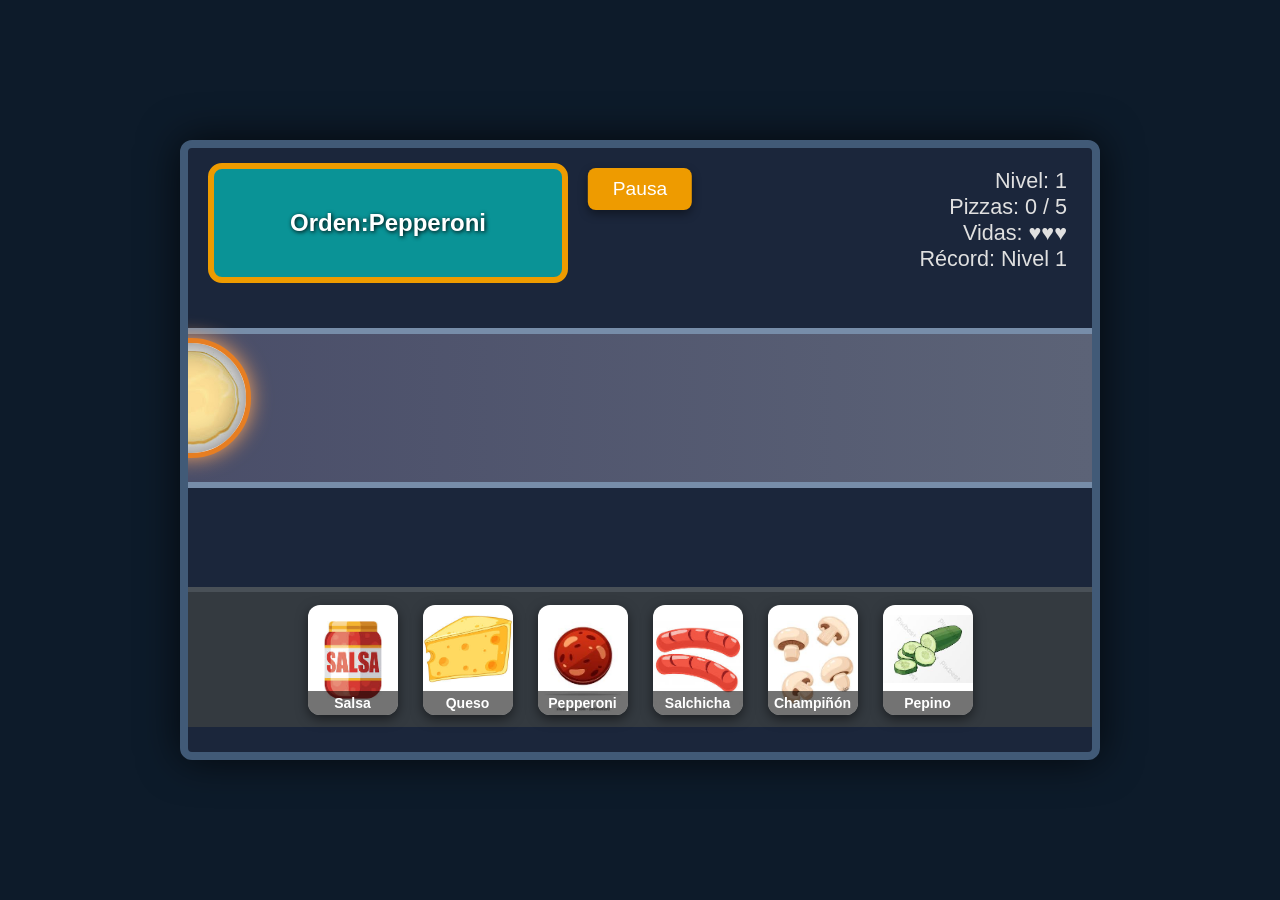
==== index.html @ cbe4cb33 "Update index.html agregando descripcion para subir a google" ====
<!DOCTYPE html>
<html lang="es">
<head>
  <meta charset="UTF-8" />
  <meta name="viewport" content="width=device-width, initial-scale=1.0, maximum-scale=1.0, user-scalable=no"/>
  <title>Pizzatrón 3000</title>
  <meta name="description" content="Pizzatrón 3000 es un juego de habilidad y rapidez donde debes preparar pizzas según los pedidos que llegan en una cinta transportadora. ¡Pon a prueba tus reflejos y conviértete en el mejor pizzero!" />
  <meta name="keywords" content="juego, pizza, habilidad, rapidez, pedidos, cinta transportadora, reflejos, pizzero" />
  <link rel="icon" type="image/x-icon" href="https://yt3.ggpht.com/yti/ANjgQV-TbMBT-NI-A6CFI1YOlNHz2Vl4WK170n8cFYwg7izNAA=s108-c-k-c0x00ffffff-no-rj">
  <link rel="stylesheet" href="./css/styles.css">
</head>
    <body>
        <div id="game">
            <div id="conveyor"></div>
            <div id="pizza"></div>

            <div id="order-board">
                Orden:  <span id="current-order">—</span>
            </div>
            <div id="stats">
                Nivel: <span id="level">1</span><br>
                Pizzas: <span id="score">0</span> / 5<br>
                <div id="lives">
                    Vidas: <span id="hearts">♥♥♥</span>
                </div>
                Récord: Nivel <span id="high-level">—</span>
            </div>
            <div id="ingredients-bar">
                <div class="ing-button" data-ing="salsa"     title="Salsa">
                    <span class="ing-label">Salsa</span>
                </div>
                <div class="ing-button" data-ing="queso"     title="Queso">
                    <span class="ing-label">Queso</span>
                </div>
                <div class="ing-button" data-ing="pepperoni" title="Pepperoni">
                    <span class="ing-label">Pepperoni</span>
                </div>
                <div class="ing-button" data-ing="salchicha" title="Salchicha">
                    <span class="ing-label">Salchicha</span>
                </div>
                <div class="ing-button" data-ing="champi"    title="Champiñón">
                    <span class="ing-label">Champiñón</span>
                </div>
                <div class="ing-button" data-ing="pepino"    title="Pepino">
                    <span class="ing-label">Pepino</span>
                </div>
            </div>
            <div id="game-over">
                <div>GAME OVER</div>
                <div class="final-text">
                    Nivel alcanzado: <span id="final-level">—</span><br>
                    Pizzas correctas: <span id="final-pizzas">0</span>
                </div>

                <!-- Nuevo formulario simple -->
                <div style="margin: 25px 0; text-align: center; color: white; font-size: 1.2rem;">
                    <label for="player-name">Tu nombre:</label><br>
                    <input type="text" id="player-name" placeholder="Ej: Issac" style="padding: 8px; margin: 8px; width: 200px; border-radius: 6px; border: 1px solid #ccc;"><br>

                    <label for="player-age">Tu edad:</label><br>
                    <input type="number" id="player-age" placeholder="Ej: 15" min="5" max="100" style="padding: 8px; margin: 8px; width: 200px; border-radius: 6px; border: 1px solid #ccc;"><br>
                </div>
                <button id="export-stats-btn" style="margin: 15px; padding: 12px 30px; font-size: 1.3rem; background: #4caf50; color: white; border: none; border-radius: 8px; cursor: pointer;">
                    Exportar mis resultados (CSV)
                </button>
                <button onclick="location.reload()" style="margin: 15px; padding: 12px 30px; font-size: 1.3rem;">JUGAR DE NUEVO</button>
            </div>
            <div id="pause-overlay">
            <div class="pause-content">
                <h1>PAUSA</h1>
                <button id="resume-btn">Continuar</button>
            </div>
            </div>

            <button id="pause-btn">Pausa</button>
        </div>
        <script src="./javascript/script.js"></script>
    </body>
</html>
---- css/styles.css ----
* {
  margin: 0;
  padding: 0;
  box-sizing: border-box;
}

body {
  font-family: Arial, Helvetica, sans-serif;
  background: #0d1b2a;
  color: #e0e0e0;
  height: 100vh;
  display: flex;
  justify-content: center;
  align-items: center;
  overflow: hidden;
}

#game {
  position: relative;
  width: 920px;
  height: 620px;
  background: #1b263b;
  border: 8px solid #415a77;
  border-radius: 12px;
  overflow: hidden;
  box-shadow: 0 0 40px rgba(0,0,0,0.7);
}

#conveyor {
  position: absolute;
  top: 180px;
  left: 0;
  width: 100%;
  height: 160px;
  background: linear-gradient(to right, #4a4e69, #5c6377);
  border-top: 6px solid #778da9;
  border-bottom: 6px solid #778da9;
}

#pizza {
  position: absolute;
  left: -140px;
  top: 190px;
  width: 120px;
  height: 120px;
  background: #f4a261 url('../imagenes/pizza.jpg') center/cover;
  border-radius: 50%;
  border: 5px solid #e67e22;
  box-shadow: inset 0 0 30px rgba(0,0,0,0.6), 0 0 20px #f4a261;
  transition: transform 0.1s, box-shadow 0.4s;
  user-select: none;
}

.ingredient {
  position: absolute;
  width: 38px;
  height: 38px;
  pointer-events: none;
  transform: translate(-50%, -50%);
  background-size: cover;
  background-position: center;
  transition: transform 0.25s ease-out;

}

.ingredient.placed {
  animation: bounceIn 0.4s ease-out;
}

@keyframes bounceIn {
  0%   { transform: translate(-50%, -50%) scale(0.4); }
  60%  { transform: translate(-50%, -50%) scale(1.25); }
  100% { transform: translate(-50%, -50%) scale(1); }
}

#order-board {
  position: absolute;
  top: 15px;
  left: 20px;
  width: 360px;
  height: 120px;
  background: #0a9396;
  border: 6px solid #ee9b00;
  border-radius: 14px;
  padding: 15px;
  font-size: 1.5rem;
  color: white;
  font-weight: bold;
  text-shadow: 1px 1px 4px black;
  display: flex;
  align-items: center;
  justify-content: center;
  word-break: break-word;
}

#stats {
  position: absolute;
  top: 20px;
  right: 25px;
  font-size: 1.35rem;
  text-align: right;
}

#ingredients-bar {
  position: absolute;
  bottom: 25px;
  left: 0;
  width: 100%;
  height: 140px;
  background: #343a40;
  border-top: 5px solid #495057;
  display: flex;
  justify-content: center;
  align-items: center;
  gap: 25px;
}

.ing-button {
  width: 90px;
  height: 110px;
  border-radius: 12px;
  background-color: white;
  background-size: contain;
  background-repeat: no-repeat;
  background-position: center 10px;
  box-shadow: 0 4px 12px rgba(0,0,0,0.5);
  display: flex;
  flex-direction: column;
  align-items: center;
  justify-content: flex-end;
  cursor: pointer;
  transition: all 0.15s;
  user-select: none;
}

.ing-button:active {
  transform: scale(0.92);
}

.ing-button:hover {
  transform: scale(1.1);
  box-shadow: 0 0 20px #ee9b00;
}

.ing-button span {
  width: 100%;
  text-align: center;
  background: rgba(0,0,0,0.55);
  color: white;
  font-size: 14px;
  font-weight: bold;
  padding: 4px 0;
  border-bottom-left-radius: 12px;
  border-bottom-right-radius: 12px;
}

/* Imágenes de ingredientes */
.ing-button[data-ing="salsa"]     { background-image: url('../imagenes/salsa.jpg'); }
.ing-button[data-ing="queso"]     { background-image: url('../imagenes/queso.jpg'); }
.ing-button[data-ing="pepperoni"] { background-image: url('../imagenes/pepperoni.jpg'); }
.ing-button[data-ing="salchicha"] { background-image: url('../imagenes/salchicha.jpg'); }
.ing-button[data-ing="champi"]    { background-image: url('../imagenes/champiñones.jpg'); }
.ing-button[data-ing="pepino"]    { background-image: url('../imagenes/pepino.jpg'); }

#game-over {
  position: absolute;
  inset: 0;
  background: rgba(0,0,0,0.9);
  display: none;
  flex-direction: column;
  justify-content: center;
  align-items: center;
  color: #ff4d6d;
  font-size: 5rem;
  font-weight: bold;
  text-shadow: 5px 5px 15px black;
  z-index: 100;
}

#game-over .final-text {
  font-size: 2.4rem;
  margin: 25px 0;
  color: #ffd60a;
}

#game-over button {
  margin-top: 40px;
  padding: 18px 50px;
  font-size: 2rem;
  background: #ff4d6d;
  border: none;
  border-radius: 14px;
  color: white;
  cursor: pointer;
}

#pause-btn {
  position: absolute;
  top: 20px;
  left: 50%;
  transform: translateX(-50%);
  padding: 10px 25px;
  font-size: 1.2rem;
  background: #ee9b00;
  color: white;
  border: none;
  border-radius: 8px;
  cursor: pointer;
  z-index: 50;
  box-shadow: 0 4px 10px rgba(0,0,0,0.4);
}

#pause-btn:hover {
  background: #ffaa00;
}

#pause-overlay {
  position: absolute;
  inset: 0;
  background: rgba(0,0,0,0.75);
  display: none;
  flex-direction: column;
  justify-content: center;
  align-items: center;
  z-index: 60;
  color: white;
}

.pause-content {
  text-align: center;
}

.pause-content h1 {
  font-size: 5rem;
  margin-bottom: 30px;
  text-shadow: 3px 3px 10px black;
}

#resume-btn {
  padding: 15px 50px;
  font-size: 1.8rem;
  background: #4caf50;
  color: white;
  border: none;
  border-radius: 10px;
  cursor: pointer;
}

#resume-btn:hover {
  background: #66bb6a;
}


@media (max-width: 920px) {
  #game {
    width: 100vw;               /* ocupa todo el ancho del celular */
    height: 100vh;              /* ocupa toda la pantalla */
    border-radius: 0;           /* sin bordes redondos en móvil */
    border: none;               /* quita borde grueso para ganar espacio */
    box-shadow: none;           /* quita sombra para rendimiento */
  }

  body {
    margin: 0;
    padding: 0;
    overflow: hidden;
  }

  #conveyor {
    top: 20%;                   /* ajusta posición */
    height: 25vh;               /* más alto relativo */
  }

  #pizza {
    width: 18vw;                /* tamaño relativo al ancho */
    height: 18vw;
    top: 25%;                   /* centro aproximado */
    left: -20vw;                /* inicia fuera de pantalla */
  }

  .ingredient {
    width: 6vw;
    height: 6vw;
  }

  #order-board {
    width: 70vw;
    height: 12vh;
    top: 2vh;
    left: 2vw;
    font-size: 4vw;             /* texto más grande en móvil */
    padding: 2vw;
  }

  #stats {
    top: 2vh;
    right: 2vw;
    font-size: 3.5vw;
    text-align: right;
  }

  #ingredients-bar {
    bottom: 0;
    height: 18vh;
    gap: 2vw;
    padding: 1vh 2vw;
  }

  .ing-button {
    width: 14vw;
    height: 16vh;
    border-radius: 10px;
  }

  .ing-button span {
    font-size: 2.5vw;
    padding: 1vh 0;
  }

  #pause-btn {
    top: 1vh;
    padding: 1.5vh 4vw;
    font-size: 3.5vw;
  }

  #pause-overlay .pause-content h1 {
    font-size: 15vw;
  }

  #pause-overlay #resume-btn {
    padding: 2vh 8vw;
    font-size: 5vw;
  }

  #game-over {
    font-size: 12vw;
  }

  #game-over .final-text {
    font-size: 5vw;
  }

  #game-over button {
    padding: 2vh 6vw;
    font-size: 4.5vw;
  }
}

/* Mejora toque en móvil */
.ing-button {
  touch-action: manipulation;   /* evita zoom al doble tap */
}
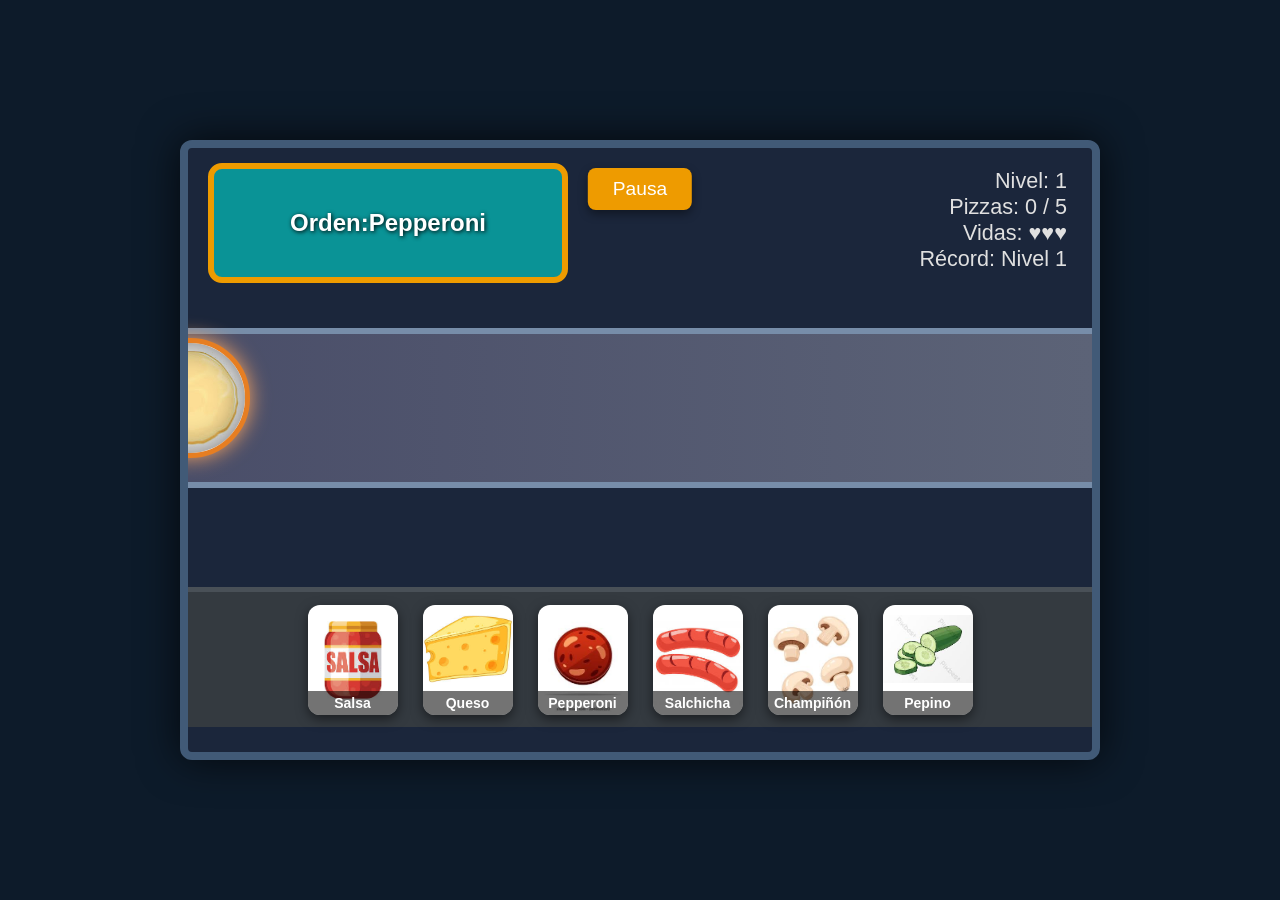
==== commit 00a3cb9c: "Update index.html Poniendo propiedad" ====
--- a/index.html
+++ b/index.html
@@ -3,9 +3,9 @@
 <head>
   <meta charset="UTF-8" />
   <meta name="viewport" content="width=device-width, initial-scale=1.0, maximum-scale=1.0, user-scalable=no"/>
-  <title>Pizzatrón 3000</title>
+  <title>Pizzatrón 3000 - Mateo Zea Paredes</title>
   <meta name="description" content="Pizzatrón 3000 es un juego de habilidad y rapidez donde debes preparar pizzas según los pedidos que llegan en una cinta transportadora. ¡Pon a prueba tus reflejos y conviértete en el mejor pizzero!" />
-  <meta name="keywords" content="juego, pizza, habilidad, rapidez, pedidos, cinta transportadora, reflejos, pizzero" />
+  <meta name="keywords" content="juego, pizza, habilidad, rapidez, pedidos, cinta transportadora, reflejos, pizzero, MateoZea" />
   <link rel="icon" type="image/x-icon" href="https://yt3.ggpht.com/yti/ANjgQV-TbMBT-NI-A6CFI1YOlNHz2Vl4WK170n8cFYwg7izNAA=s108-c-k-c0x00ffffff-no-rj">
   <link rel="stylesheet" href="./css/styles.css">
 </head>
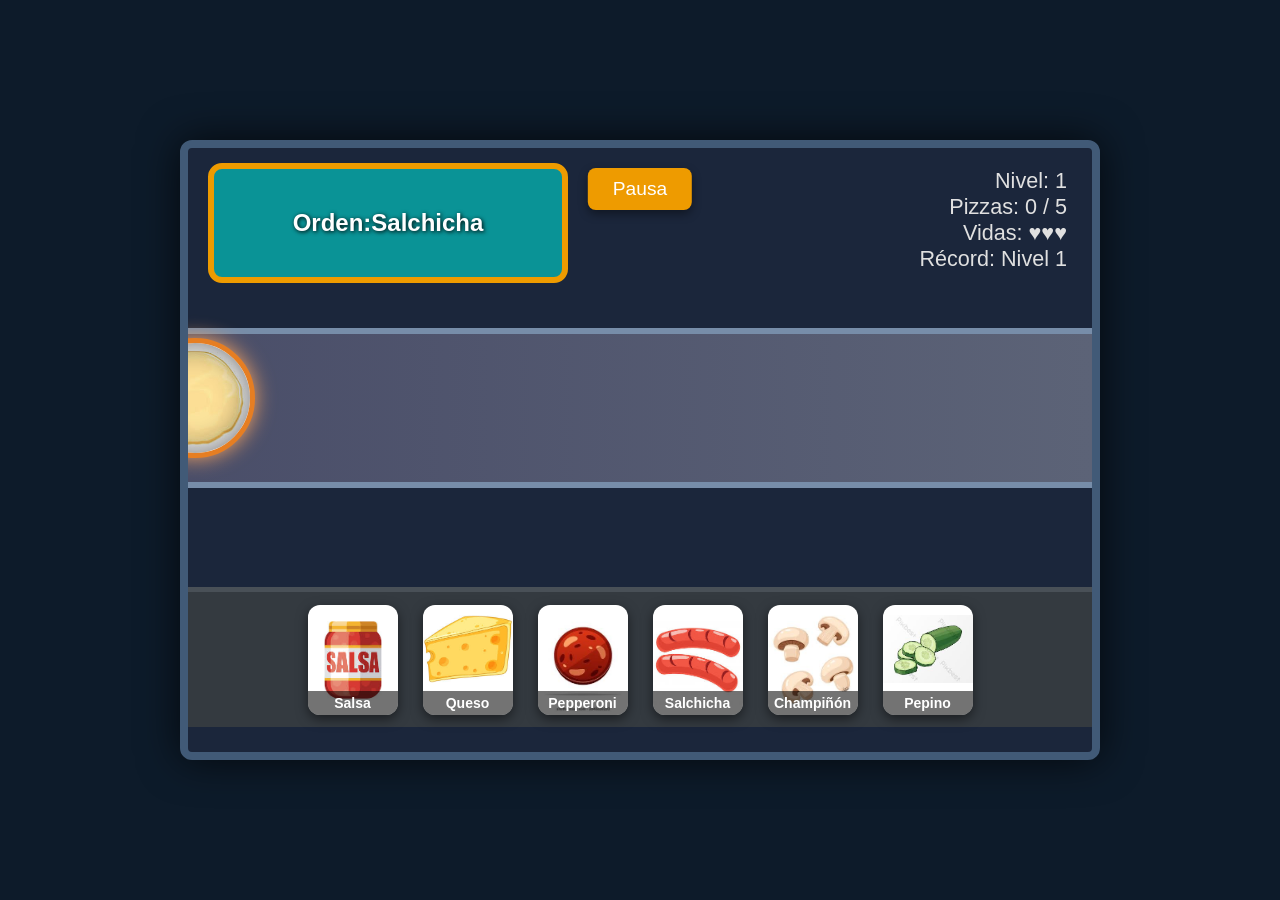
==== commit 32294851: "Update index.html puse nombre en keywords" ====
--- a/index.html
+++ b/index.html
@@ -5,7 +5,7 @@
   <meta name="viewport" content="width=device-width, initial-scale=1.0, maximum-scale=1.0, user-scalable=no"/>
   <title>Pizzatrón 3000 - Mateo Zea Paredes</title>
   <meta name="description" content="Pizzatrón 3000 es un juego de habilidad y rapidez donde debes preparar pizzas según los pedidos que llegan en una cinta transportadora. ¡Pon a prueba tus reflejos y conviértete en el mejor pizzero!" />
-  <meta name="keywords" content="juego, pizza, habilidad, rapidez, pedidos, cinta transportadora, reflejos, pizzero, MateoZea" />
+  <meta name="keywords" content="juego, pizza, habilidad, rapidez, pedidos, cinta transportadora, reflejos, pizzero, Mateo Zea Paredes" />
   <link rel="icon" type="image/x-icon" href="https://yt3.ggpht.com/yti/ANjgQV-TbMBT-NI-A6CFI1YOlNHz2Vl4WK170n8cFYwg7izNAA=s108-c-k-c0x00ffffff-no-rj">
   <link rel="stylesheet" href="./css/styles.css">
 </head>
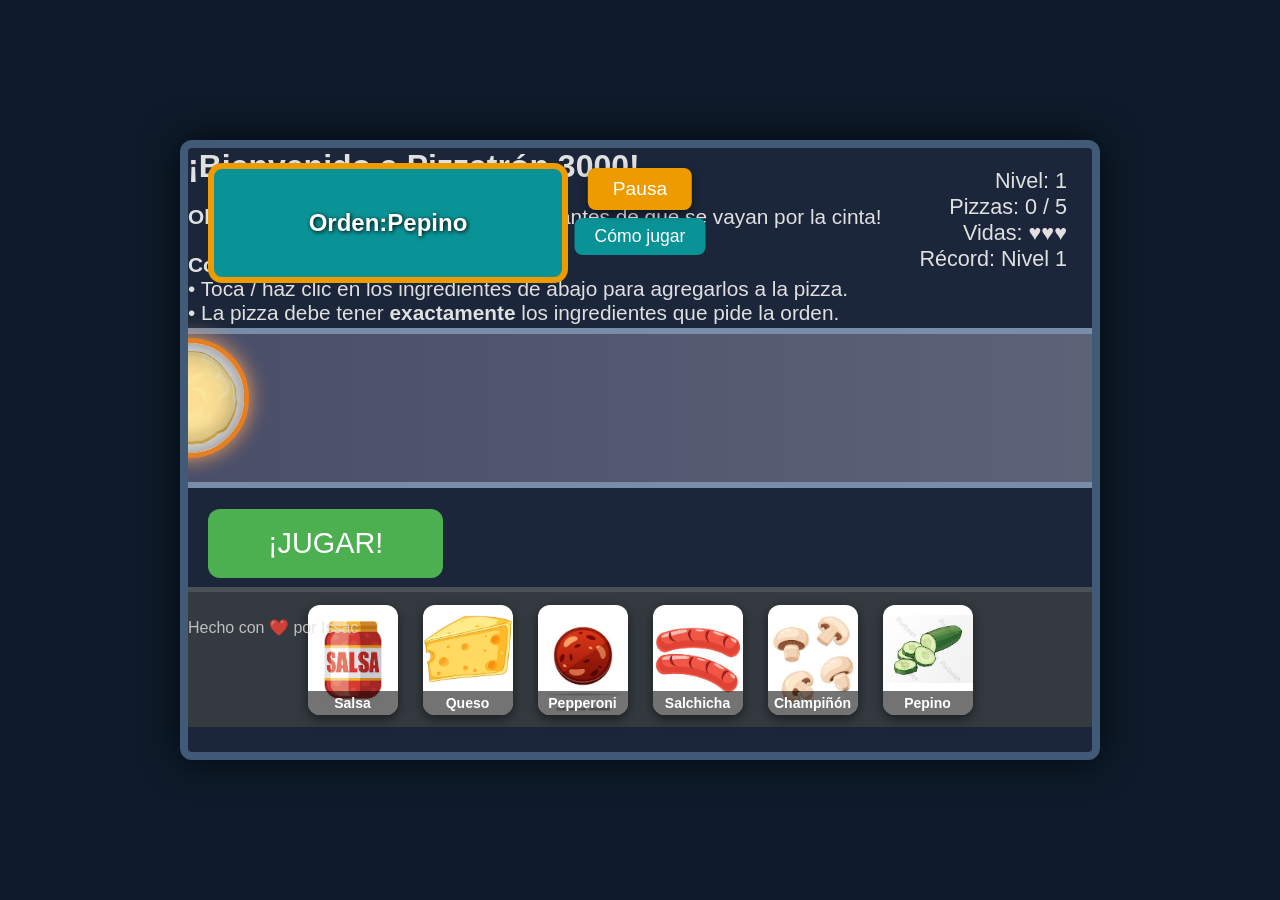
==== commit 3f7cb871: "Update index.html como se juega" ====
--- a/index.html
+++ b/index.html
@@ -66,12 +66,44 @@
                 <button onclick="location.reload()" style="margin: 15px; padding: 12px 30px; font-size: 1.3rem;">JUGAR DE NUEVO</button>
             </div>
             <div id="pause-overlay">
-            <div class="pause-content">
-                <h1>PAUSA</h1>
-                <button id="resume-btn">Continuar</button>
+                <div class="pause-content">
+                    <h1>PAUSA</h1>
+                    <button id="resume-btn">Continuar</button>
+                </div>
             </div>
+            <!-- Pantalla de bienvenida / instrucciones -->
+            <div id="welcome-overlay">
+                <div class="welcome-content">
+                    <h1>¡Bienvenido a Pizzatrón 3000!</h1>
+                    
+                    <p style="font-size: 1.3rem; margin: 20px 0;">
+                    <strong>Objetivo:</strong> ¡Prepara las pizzas perfectas antes de que se vayan por la cinta!<br><br>
+                    
+                    <strong>Cómo jugar:</strong><br>
+                    • Toca / haz clic en los ingredientes de abajo para agregarlos a la pizza.<br>
+                    • La pizza debe tener <strong>exactamente</strong> los ingredientes que pide la orden.<br>
+                    • Tienes 3 vidas. Si la pizza sale sin coincidir → pierdes una vida.<br>
+                    • Cada 5 pizzas correctas subes de nivel (la cinta va más rápido).<br>
+                    • Pausa con el botón <strong>Pausa</strong> o tecla <strong>ESC</strong>.<br>
+                    • Abre estas instrucciones con <strong>H</strong> o el botón “Cómo jugar”.<br><br>
+                    
+                    ¡Diviértete y rompe tu récord! 🍕🔥
+                    </p>
+
+                    <button id="start-game-btn" style="padding: 18px 60px; font-size: 1.8rem; background: #4caf50; color: white; border: none; border-radius: 12px; cursor: pointer; margin: 20px;">
+                    ¡JUGAR!
+                    </button>
+
+                    <p style="font-size: 1rem; margin-top: 20px; opacity: 0.8;">
+                    Hecho con ❤️ por Issac
+                    </p>
+                </div>
             </div>
 
+            <!-- Botón "Cómo jugar" visible durante el juego -->
+            <button id="how-to-play-btn" style="position: absolute; top: 70px; left: 50%; transform: translateX(-50%); padding: 8px 20px; font-size: 1.1rem; background: #0a9396; color: white; border: none; border-radius: 8px; cursor: pointer; z-index: 50;">
+            Cómo jugar
+            </button>
             <button id="pause-btn">Pausa</button>
         </div>
         <script src="./javascript/script.js"></script>
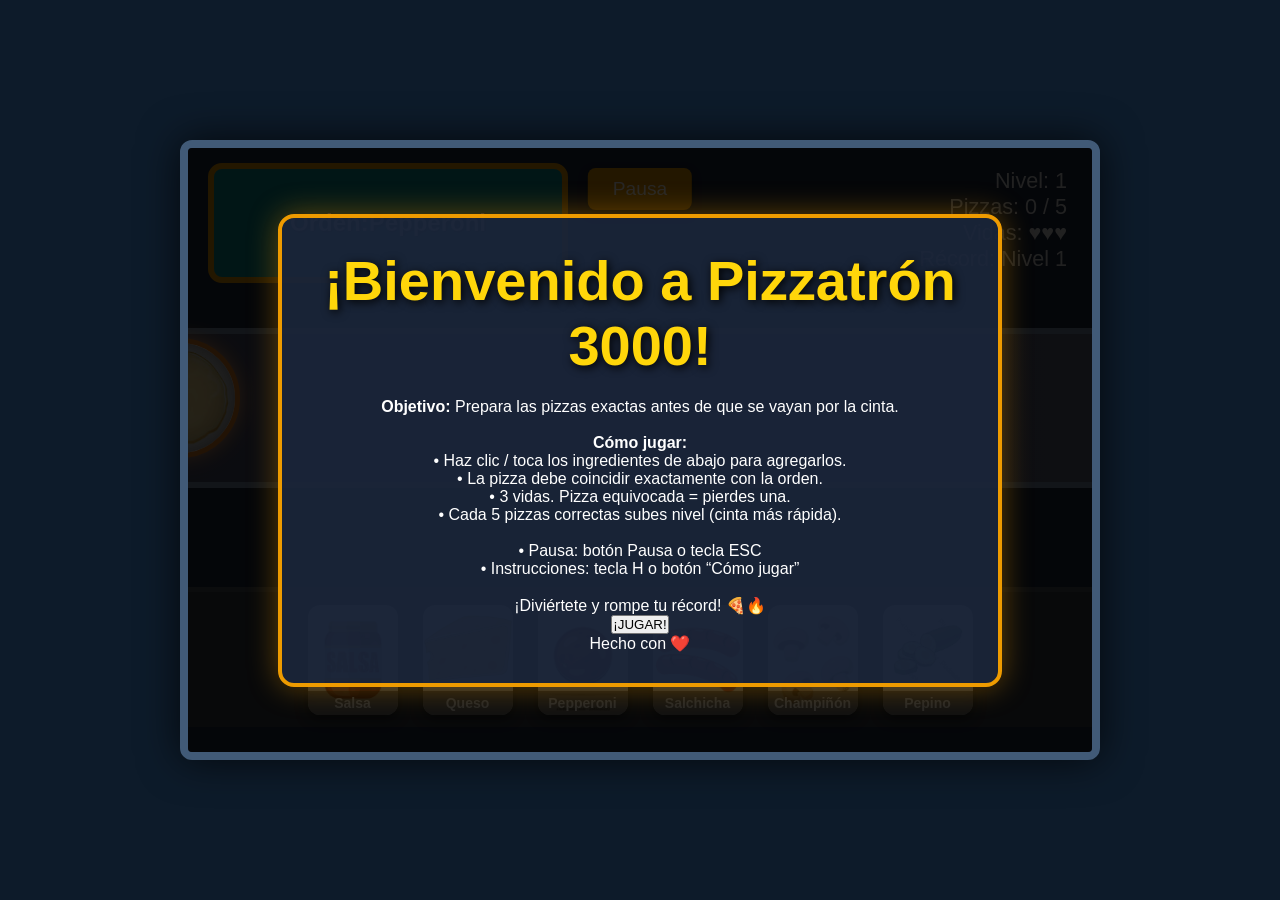
==== commit 5eaae92f: "Update index.html mejora css" ====
--- a/index.html
+++ b/index.html
@@ -76,27 +76,24 @@
                 <div class="welcome-content">
                     <h1>¡Bienvenido a Pizzatrón 3000!</h1>
                     
-                    <p style="font-size: 1.3rem; margin: 20px 0;">
-                    <strong>Objetivo:</strong> ¡Prepara las pizzas perfectas antes de que se vayan por la cinta!<br><br>
+                    <p>
+                    <strong>Objetivo:</strong> Prepara las pizzas exactas antes de que se vayan por la cinta.<br><br>
                     
                     <strong>Cómo jugar:</strong><br>
-                    • Toca / haz clic en los ingredientes de abajo para agregarlos a la pizza.<br>
-                    • La pizza debe tener <strong>exactamente</strong> los ingredientes que pide la orden.<br>
-                    • Tienes 3 vidas. Si la pizza sale sin coincidir → pierdes una vida.<br>
-                    • Cada 5 pizzas correctas subes de nivel (la cinta va más rápido).<br>
-                    • Pausa con el botón <strong>Pausa</strong> o tecla <strong>ESC</strong>.<br>
-                    • Abre estas instrucciones con <strong>H</strong> o el botón “Cómo jugar”.<br><br>
+                    • Haz clic / toca los ingredientes de abajo para agregarlos.<br>
+                    • La pizza debe coincidir exactamente con la orden.<br>
+                    • 3 vidas. Pizza equivocada = pierdes una.<br>
+                    • Cada 5 pizzas correctas subes nivel (cinta más rápida).<br><br>
+                    
+                    • Pausa: botón Pausa o tecla ESC<br>
+                    • Instrucciones: tecla H o botón “Cómo jugar”<br><br>
                     
                     ¡Diviértete y rompe tu récord! 🍕🔥
                     </p>
 
-                    <button id="start-game-btn" style="padding: 18px 60px; font-size: 1.8rem; background: #4caf50; color: white; border: none; border-radius: 12px; cursor: pointer; margin: 20px;">
-                    ¡JUGAR!
-                    </button>
+                    <button id="start-game-btn">¡JUGAR!</button>
 
-                    <p style="font-size: 1rem; margin-top: 20px; opacity: 0.8;">
-                    Hecho con ❤️ por Issac
-                    </p>
+                    <p class="small">Hecho con ❤️</p>
                 </div>
             </div>
 
--- a/css/styles.css
+++ b/css/styles.css
@@ -349,4 +349,45 @@
 /* Mejora toque en móvil */
 .ing-button {
   touch-action: manipulation;   /* evita zoom al doble tap */
+}
+
+#welcome-overlay {
+  position: absolute;
+  inset: 0;
+  background: rgba(0,0,0,0.85);
+  display: flex;
+  justify-content: center;
+  align-items: center;
+  z-index: 70;
+  color: white;
+}
+
+.welcome-content {
+  text-align: center;
+  max-width: 80%;
+  padding: 30px;
+  background: rgba(27, 38, 59, 0.9);
+  border-radius: 16px;
+  border: 4px solid #ee9b00;
+  box-shadow: 0 0 30px rgba(238, 155, 0, 0.4);
+}
+
+.welcome-content h1 {
+  font-size: 3.5rem;
+  margin-bottom: 20px;
+  color: #ffd60a;
+  text-shadow: 2px 2px 10px black;
+}
+
+#start-game-btn:hover {
+  background: #66bb6a;
+  transform: scale(1.05);
+}
+
+#how-to-play-btn {
+  display: none; /* se muestra solo después de empezar */
+}
+
+#how-to-play-btn:hover {
+  background: #0a6f72;
 }
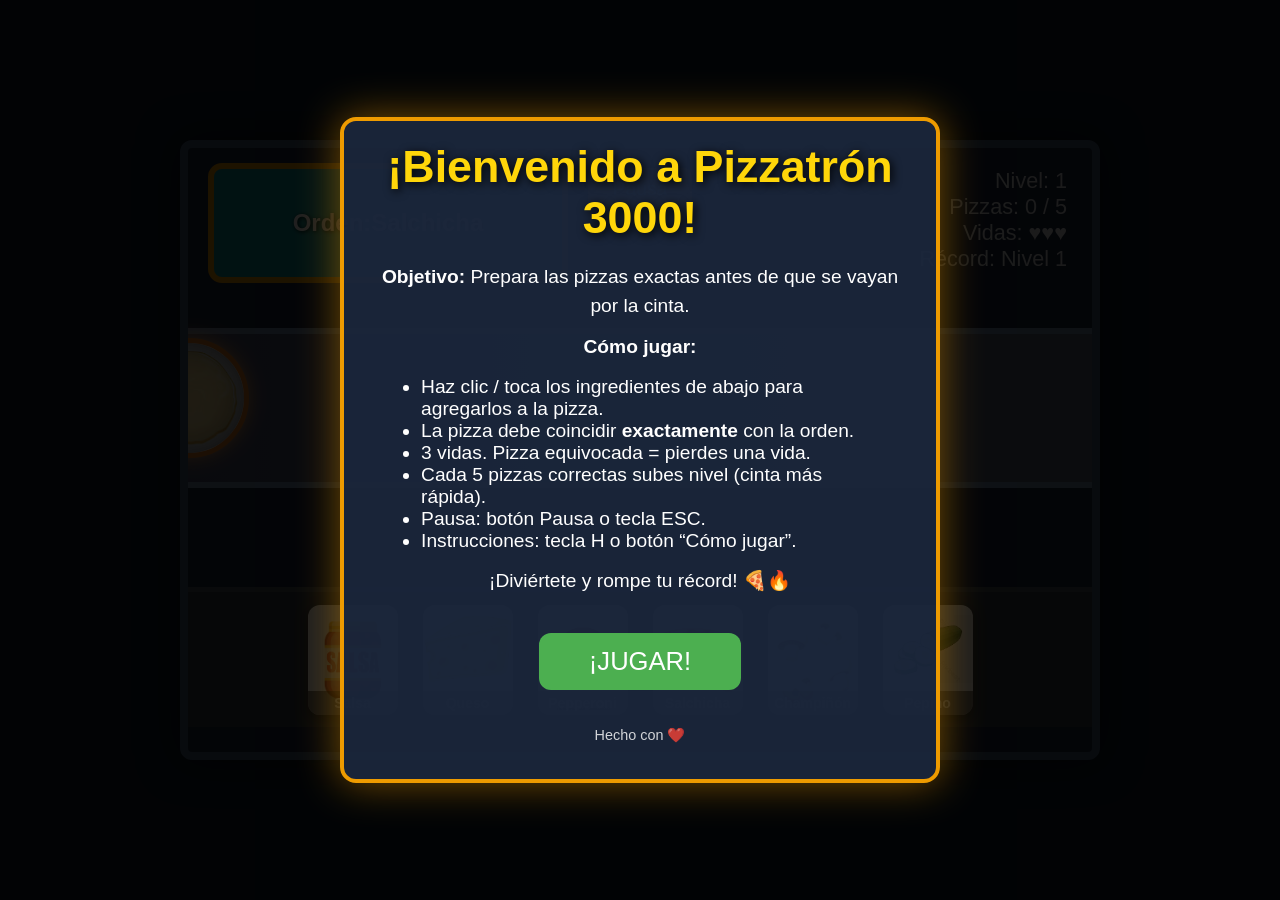
==== commit f82d56c4: "Update index.html mejora 2" ====
--- a/index.html
+++ b/index.html
@@ -74,25 +74,21 @@
             <!-- Pantalla de bienvenida / instrucciones -->
             <div id="welcome-overlay">
                 <div class="welcome-content">
-                    <h1>¡Bienvenido a Pizzatrón 3000!</h1>
-                    
+                    <h1>¡Bienvenido a Pizzatrón 3000!</h1>   
                     <p>
-                    <strong>Objetivo:</strong> Prepara las pizzas exactas antes de que se vayan por la cinta.<br><br>
-                    
-                    <strong>Cómo jugar:</strong><br>
-                    • Haz clic / toca los ingredientes de abajo para agregarlos.<br>
-                    • La pizza debe coincidir exactamente con la orden.<br>
-                    • 3 vidas. Pizza equivocada = pierdes una.<br>
-                    • Cada 5 pizzas correctas subes nivel (cinta más rápida).<br><br>
-                    
-                    • Pausa: botón Pausa o tecla ESC<br>
-                    • Instrucciones: tecla H o botón “Cómo jugar”<br><br>
-                    
-                    ¡Diviértete y rompe tu récord! 🍕🔥
+                        <strong>Objetivo:</strong> Prepara las pizzas exactas antes de que se vayan por la cinta.
                     </p>
-
+                    <p><strong>Cómo jugar:</strong></p>
+                    <ul>
+                    <li>Haz clic / toca los ingredientes de abajo para agregarlos a la pizza.</li>
+                    <li>La pizza debe coincidir <strong>exactamente</strong> con la orden.</li>
+                    <li>3 vidas. Pizza equivocada = pierdes una vida.</li>
+                    <li>Cada 5 pizzas correctas subes nivel (cinta más rápida).</li>
+                    <li>Pausa: botón Pausa o tecla ESC.</li>
+                    <li>Instrucciones: tecla H o botón “Cómo jugar”.</li>
+                    </ul>
+                    <p>¡Diviértete y rompe tu récord! 🍕🔥</p>
                     <button id="start-game-btn">¡JUGAR!</button>
-
                     <p class="small">Hecho con ❤️</p>
                 </div>
             </div>
--- a/css/styles.css
+++ b/css/styles.css
@@ -352,31 +352,60 @@
 }
 
 #welcome-overlay {
-  position: absolute;
+  position: fixed;                /* fixed para que cubra todo */
   inset: 0;
-  background: rgba(0,0,0,0.85);
+  background: rgba(0,0,0,0.88);
   display: flex;
   justify-content: center;
-  align-items: center;
+  align-items: center;            /* centra vertical y horizontal */
   z-index: 70;
   color: white;
 }
 
 .welcome-content {
   text-align: center;
-  max-width: 80%;
-  padding: 30px;
-  background: rgba(27, 38, 59, 0.9);
+  width: 90vw;                    /* ancho adaptable */
+  max-width: 600px;               /* no más ancho que esto en PC */
+  max-height: 85vh;               /* limita altura para no salirse de pantalla */
+  overflow-y: auto;               /* scroll si el texto es muy largo */
+  padding: 20px 25px;
+  background: rgba(27, 38, 59, 0.95);
   border-radius: 16px;
   border: 4px solid #ee9b00;
-  box-shadow: 0 0 30px rgba(238, 155, 0, 0.4);
+  box-shadow: 0 0 40px rgba(238, 155, 0, 0.5);
 }
 
 .welcome-content h1 {
-  font-size: 3.5rem;
-  margin-bottom: 20px;
+  font-size: clamp(1.8rem, 6vw, 2.8rem);
+  margin: 0 0 20px;
   color: #ffd60a;
   text-shadow: 2px 2px 10px black;
+}
+
+.welcome-content p {
+  font-size: clamp(1rem, 3.5vw, 1.2rem);
+  line-height: 1.5;
+  margin: 12px 0;
+}
+
+.welcome-content ul {
+  text-align: left;
+  margin: 15px auto;
+  max-width: 90%;
+  padding-left: 25px;
+  font-size: clamp(1rem, 3.5vw, 1.2rem);
+}
+
+#start-game-btn {
+  padding: 14px 50px;
+  font-size: clamp(1.3rem, 5vw, 1.6rem);
+  background: #4caf50;
+  color: white;
+  border: none;
+  border-radius: 12px;
+  cursor: pointer;
+  margin: 25px 0 15px;
+  transition: all 0.2s;
 }
 
 #start-game-btn:hover {
@@ -384,10 +413,31 @@
   transform: scale(1.05);
 }
 
-#how-to-play-btn {
-  display: none; /* se muestra solo después de empezar */
-}
-
-#how-to-play-btn:hover {
-  background: #0a6f72;
+.welcome-content .small {
+  font-size: 0.9rem;
+  margin-top: 20px;
+  opacity: 0.8;
+}
+
+/* Para móviles: más compacto */
+@media (max-width: 600px) {
+  .welcome-content {
+    width: 95vw;
+    max-height: 80vh;
+    padding: 15px 18px;
+  }
+
+  .welcome-content h1 {
+    font-size: 7vw;
+  }
+
+  .welcome-content p,
+  .welcome-content ul {
+    font-size: 4vw;
+  }
+
+  #start-game-btn {
+    padding: 12px 40px;
+    font-size: 5vw;
+  }
 }
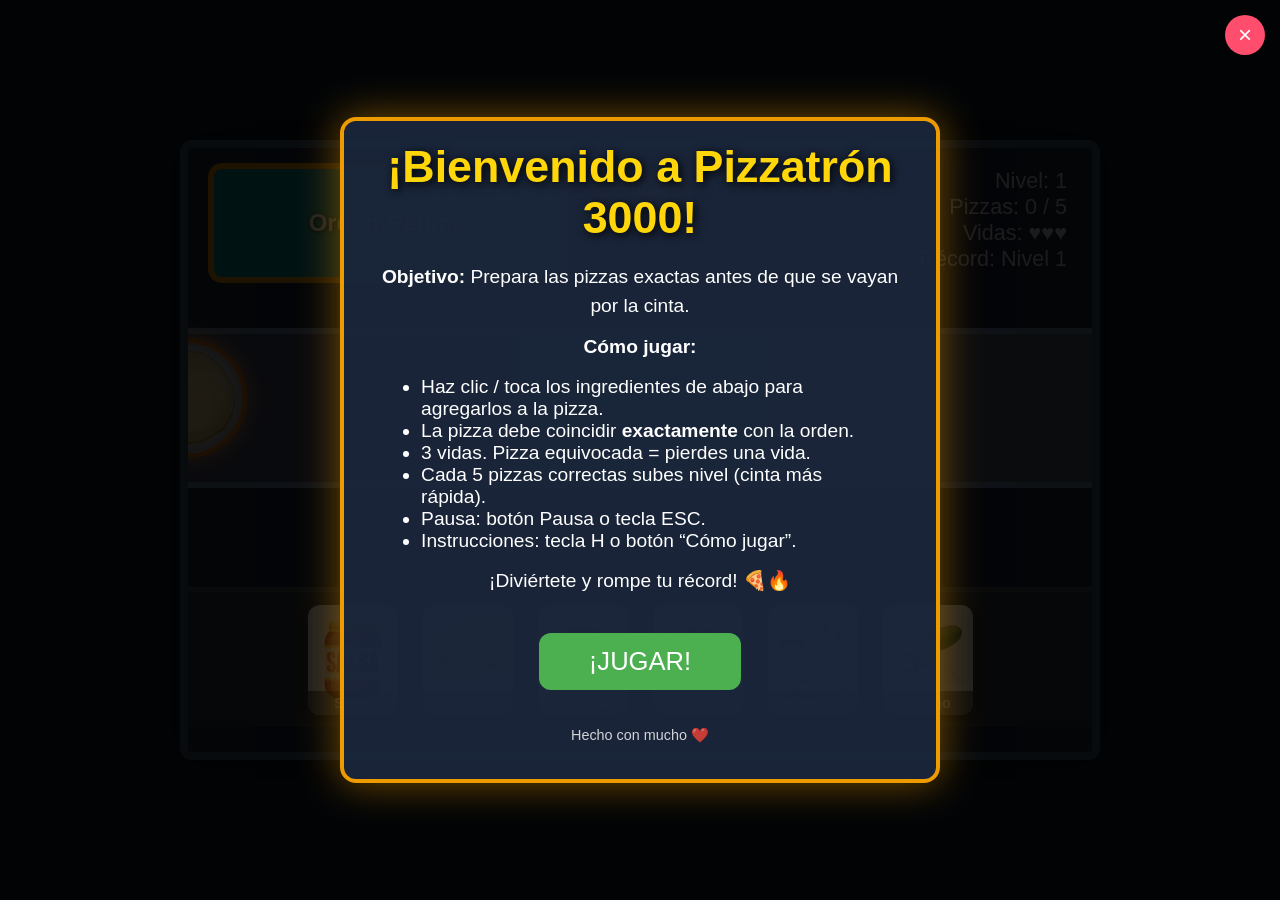
==== commit 0b77cf1a: "Update index.html modelo 2" ====
--- a/index.html
+++ b/index.html
@@ -89,7 +89,10 @@
                     </ul>
                     <p>¡Diviértete y rompe tu récord! 🍕🔥</p>
                     <button id="start-game-btn">¡JUGAR!</button>
-                    <p class="small">Hecho con ❤️</p>
+                    <button id="close-instructions" style="position: absolute; top: 15px; right: 15px; background: #ff4d6d; color: white; border: none; border-radius: 50%; width: 40px; height: 40px; font-size: 1.5rem; cursor: pointer; line-height: 40px;">
+                    ×
+                    </button>
+                    <p class="small">Hecho con mucho ❤️</p>
                 </div>
             </div>
 
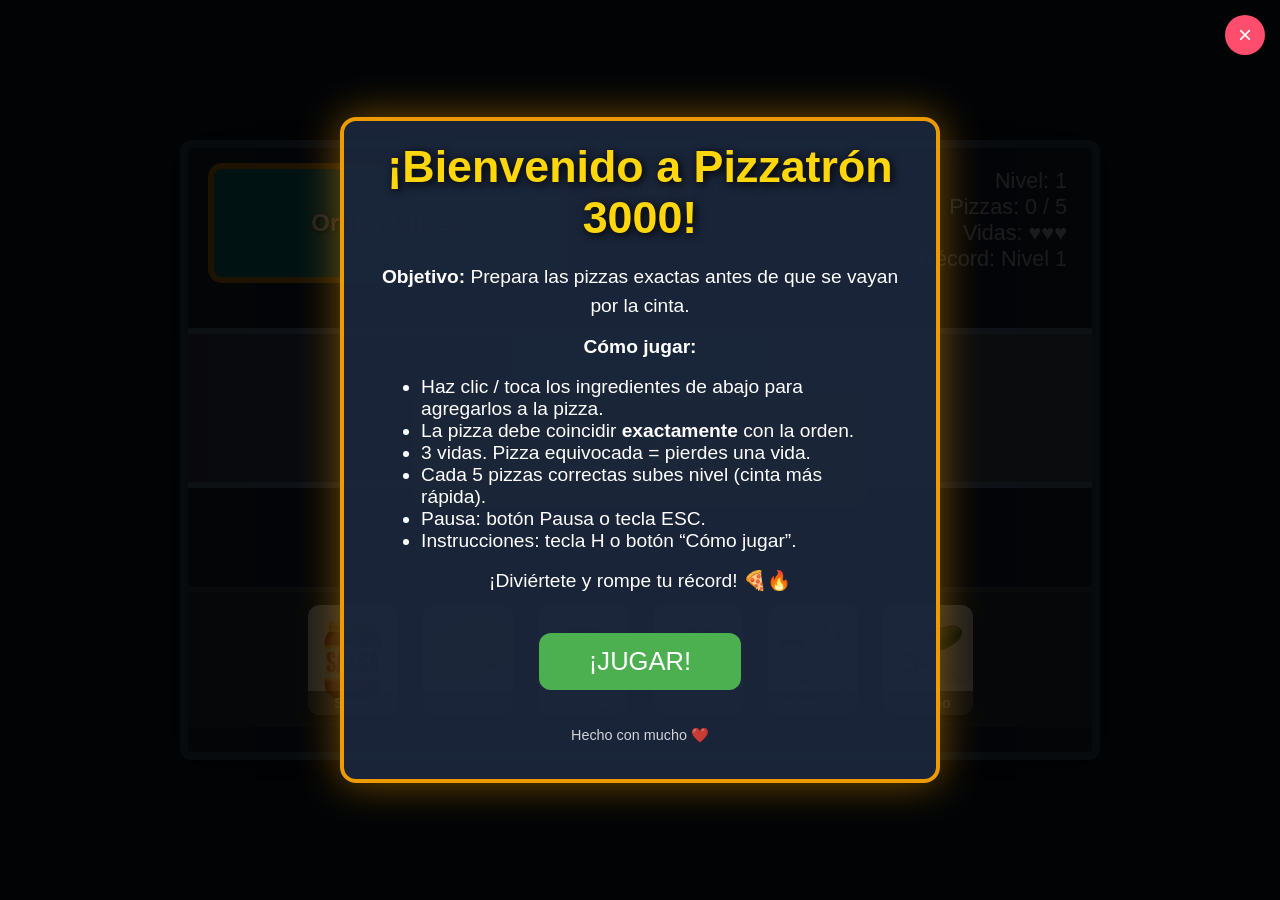
==== commit f15ee09e: "Update index.html gewgw" ====
--- a/index.html
+++ b/index.html
@@ -101,6 +101,9 @@
             Cómo jugar
             </button>
             <button id="pause-btn">Pausa</button>
+            <button id="ready-btn" style="position: absolute; top: 50%; left: 50%; transform: translate(-50%, -50%); padding: 20px 60px; font-size: 2rem; background: #ffaa00; color: white; border: none; border-radius: 12px; cursor: pointer; z-index: 55; display: none;">
+                ¡LISTO! (o presiona ESPACIO)
+            </button>
         </div>
         <script src="./javascript/script.js"></script>
     </body>
